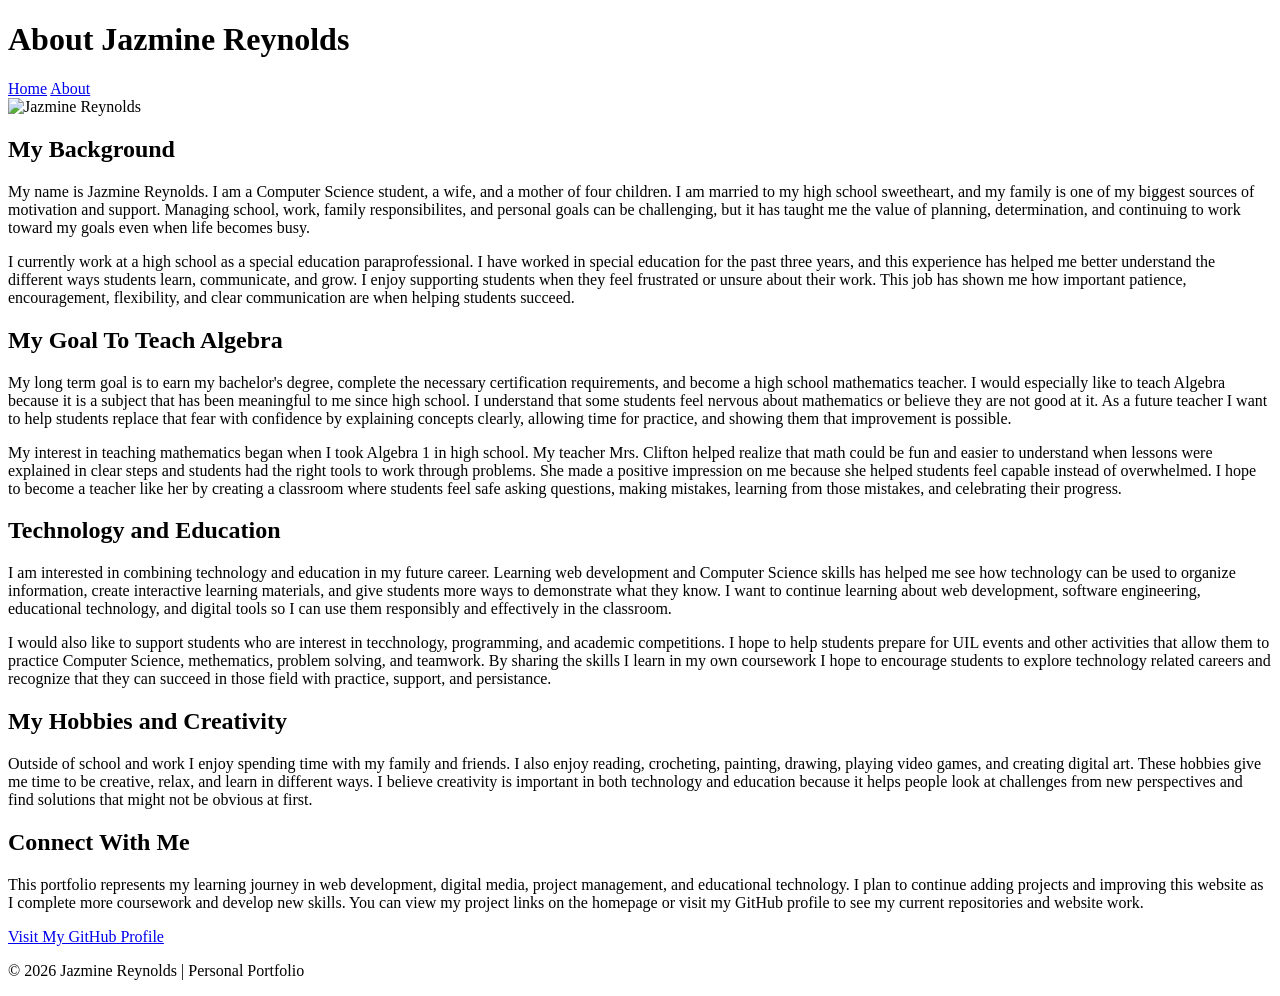
==== about.html @ 49fc0c30 "Update and add content to about.html" ====
<!DOCTYPE html>
<html lang="en">
<head>
    <title> About Me | Jazmine Reynolds </title>
    <meta charset="UTF-8">
    <meta name="viewport" content="width, initial-scale=1.0">
    <link rel="icon" type="image/png" href="me.png">
</head>
<body>
    <header>
        <h1>About Jazmine Reynolds</h1>
        <nav>
            <a href="index.html">Home</a>
            <a href="about.html">About</a>
        </nav>
    </header>
    <Main>
        <img src="me.png" width="150" height="200" alt="Jazmine Reynolds">
        <h2>My Background</h2>
        <p>
            My name is Jazmine Reynolds. I am a Computer Science student, a wife, and a mother of four children.
            I am married to my high school sweetheart, and my family is one of my biggest sources of 
            motivation and support. Managing school, work, family responsibilites, and personal goals can be 
            challenging, but it has taught me the value of planning, determination, and continuing to work toward 
            my goals even when life becomes busy.
        </p>
        <p>
            I currently work at a high school as a special education paraprofessional. I have worked in special 
            education for the past three years, and this experience has helped me better understand the different
            ways students learn, communicate, and grow. I enjoy supporting students when they feel frustrated or 
            unsure about their work. This job has shown me how important patience, encouragement, flexibility, and 
            clear communication are when helping students succeed.
        </p>
        <h2>My Goal To Teach Algebra</h2>
        <p>
            My long term goal is to earn my bachelor's degree, complete the necessary certification requirements, and 
            become a high school mathematics teacher. I would especially like to teach Algebra because it is a subject 
            that has been meaningful to me since high school. I understand that some students feel nervous about 
            mathematics or believe they are not good at it. As a future teacher I want to help students replace that fear
            with confidence by explaining concepts clearly, allowing time for practice, and showing them that improvement is possible.
        </p>
        <p>
            My interest in teaching mathematics began when I took Algebra 1 in high school. My teacher Mrs. Clifton helped
            realize that math could be fun and easier to understand when lessons were explained in clear steps and students
            had the right tools to work through problems. She made a positive impression on me because she helped students
            feel capable instead of overwhelmed. I hope to become a teacher like her by creating a classroom where students
            feel safe asking questions, making mistakes, learning from those mistakes, and celebrating their progress.
        </p>
        <h2>Technology and Education</h2>
        <p>
            I am interested in combining technology and education in my future career. Learning web development and Computer 
            Science skills has helped me see how technology can be used to organize information, create interactive learning
            materials, and give students more ways to demonstrate what they know. I want to continue learning about web development,
            software engineering, educational technology, and digital tools so I can use them responsibly and effectively in the classroom.
        </p>
        <p>
            I would also like to support students who are interest in tecchnology, programming, and academic competitions. I hope to help
            students prepare for UIL events and other activities that allow them to practice Computer Science, methematics, problem solving,
            and teamwork. By sharing the skills I learn in my own coursework I hope to encourage students to explore technology related careers
            and recognize that they can succeed in those field with practice, support, and persistance.
        </p>
        <h2>My Hobbies and Creativity</h2>
        <p>
            Outside of school and work I enjoy spending time with my family and friends. I also enjoy reading, crocheting, painting,
            drawing, playing video games, and creating digital art. These hobbies give me time to be creative, relax, and learn in different ways.
            I believe creativity is important in both technology and education because it helps people look at challenges from new 
            perspectives and find solutions that might not be obvious at first.
        </p>
        <h2>Connect With Me</h2>
        <p>
            This portfolio represents my learning journey in web development, digital media, project management, and educational technology.
            I plan to continue adding projects and improving this website as I complete more coursework and develop new skills. You can view 
            my project links on the homepage or visit my GitHub profile to see my current repositories and website work.
        </p>
        <p>
            <a href="https://github.com/Jayrey122" target="_blank">
                Visit My GitHub Profile
            </a>
        </p>
    </main>
    <footer>
        <p>&copy; 2026 Jazmine Reynolds | Personal Portfolio</p>
    </footer>
</body>
</html>
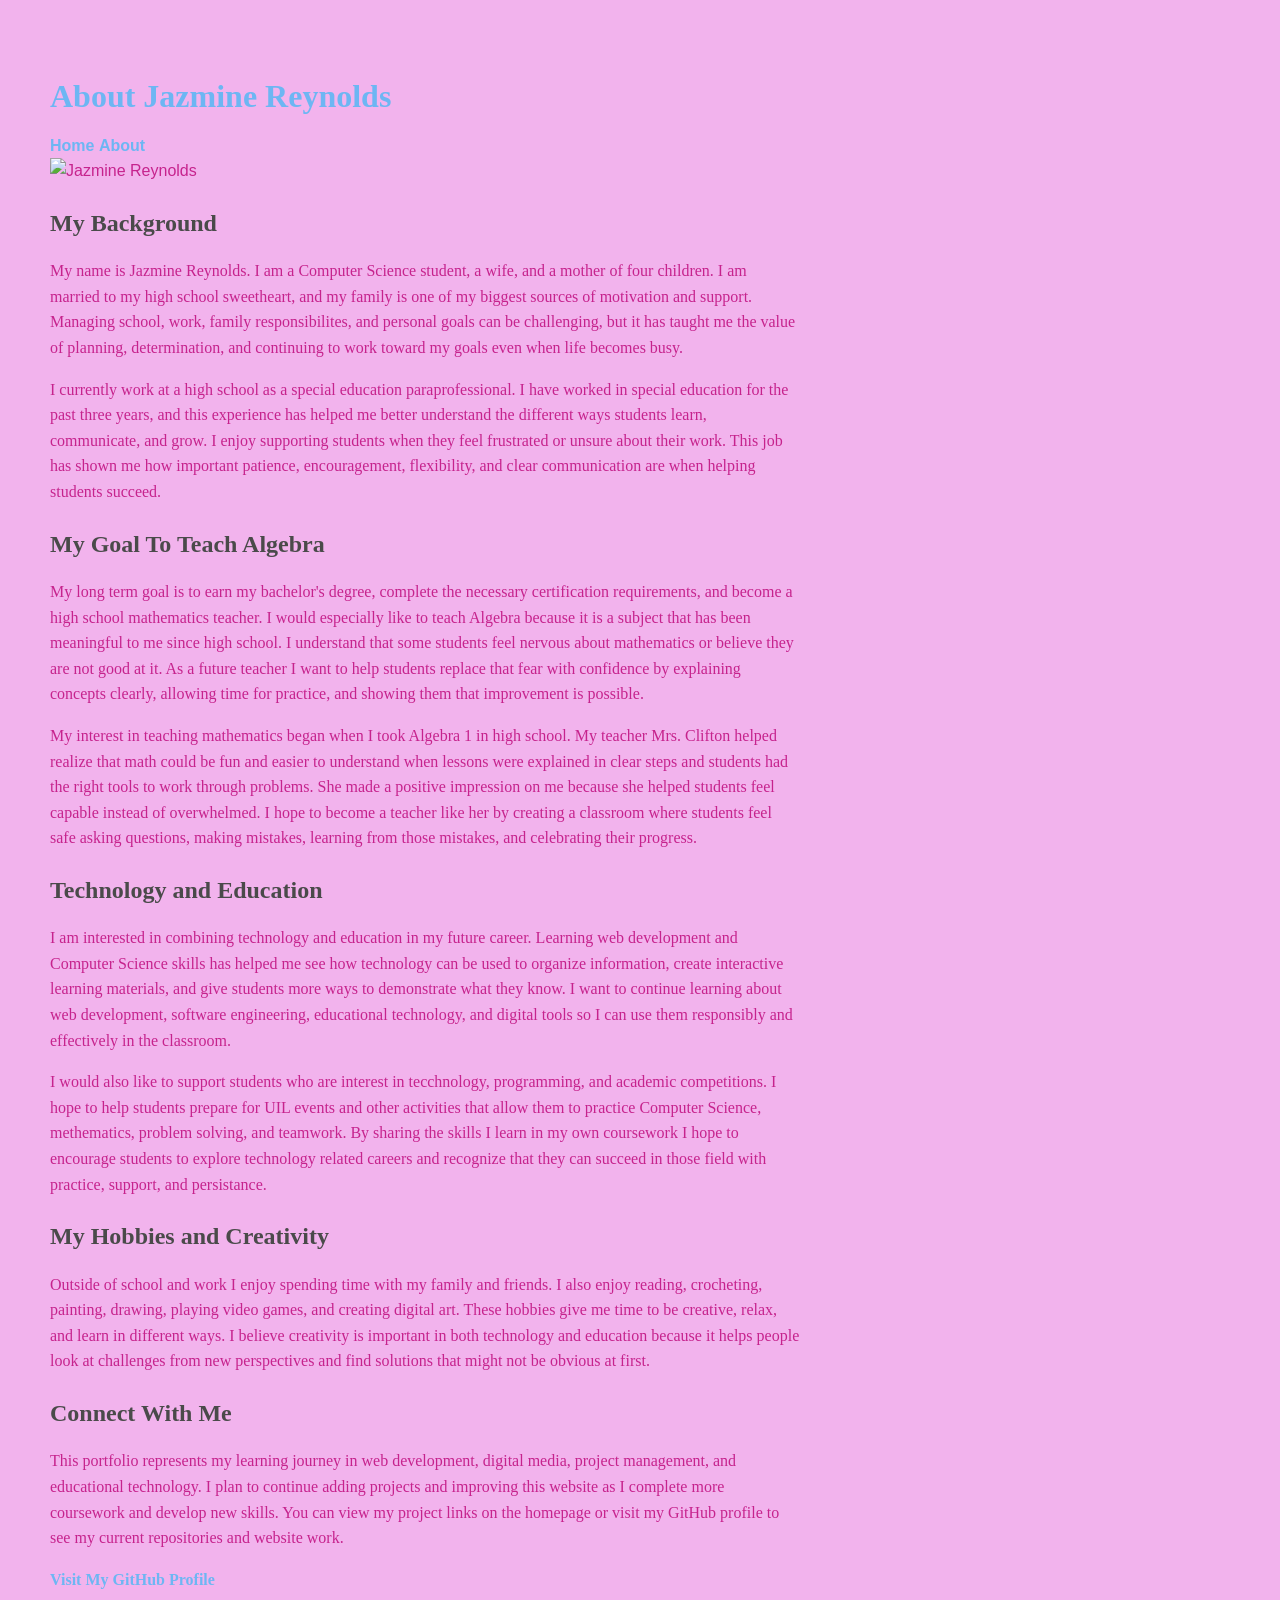
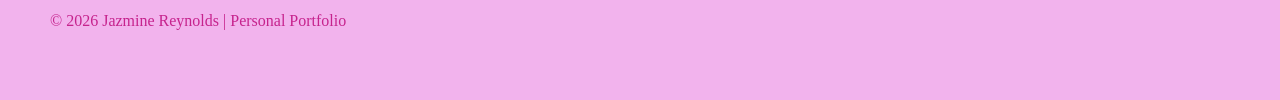
==== commit 42308389: "Adding Style sheet to about" ====
--- a/about.html
+++ b/about.html
@@ -5,6 +5,7 @@
     <meta charset="UTF-8">
     <meta name="viewport" content="width, initial-scale=1.0">
     <link rel="icon" type="image/png" href="me.png">
+    <link rel="stylesheet" href="style.css">
 </head>
 <body>
     <header>
--- a/style.css
+++ b/style.css
@@ -0,0 +1,75 @@
+/* ==========================================================================
+   Assignment 02: Base Styling & Typography
+   CMPA 3301 - Fundamentals of Computing Applications
+   ========================================================================== */
+
+/* 1. Body background and default typography */
+body {
+    background-color: #f2b3ed; /* Soft, light neutral background color */
+    font-family: 'Helvetica';
+    color: #c6238d; /* Soft, light neutral text color */
+    line-height: 1.6;
+    margin: 0;
+    padding: 50px; /* Breathing room around the edges of the viewport */
+}
+
+/* 2. Main heading styling */
+h1 {
+    font-family: Georgia;
+    color: #6db6f3; /* TTU Navy / Professional Accent */
+    margin-bottom: 10px;
+}
+
+/* 3. Subheading styling */
+h2 {
+    font-family: Georgia;
+    color: #4a4a4a; /* TTU Navy / Professional Accent */
+    margin-top: 20px;
+    margin-bottom: 12px;
+}
+
+/* 4. Paragraph styling */
+p {
+    font-family: Georgia;
+    color: #c6238d; /* Soft, light neutral text color */
+    font-size: 1rem;
+    margin-bottom: 16px;
+    max-width: 750px; /* Improves readability across wide monitors */
+}
+
+/* 5. List and link styling */
+ul {
+    margin-bottom: 20px;
+    padding-left: 50px;
+}
+
+li {
+    margin-bottom: 6px;
+}
+
+a {
+    color: #6db6f3; /* TTU Scarlet Accent */
+    text-decoration: none;
+    font-weight: bold;
+}
+
+a:hover {
+    text-decoration: underline;
+}
+/* ==========================================================================
+   Exercise 04: The CSS Box Model in Practice
+   ========================================================================== */
+
+div {
+    width: 500px;                   /* Content width */
+    height: 200px;                  /* Content height */
+    background-color: #faeaf4;       /* Soft gold/yellow fill */
+    border: 3px solid #000000;       /* Noticeable solid border */
+    padding: 50px;                  /* Internal space between text and border */
+    margin: 30px auto;              /* External space; 'auto' centers the box horizontally */
+    
+    /* Optional enhancements for polish */
+    font-weight: bold;
+    color: #000000;
+    text-align: center;
+}
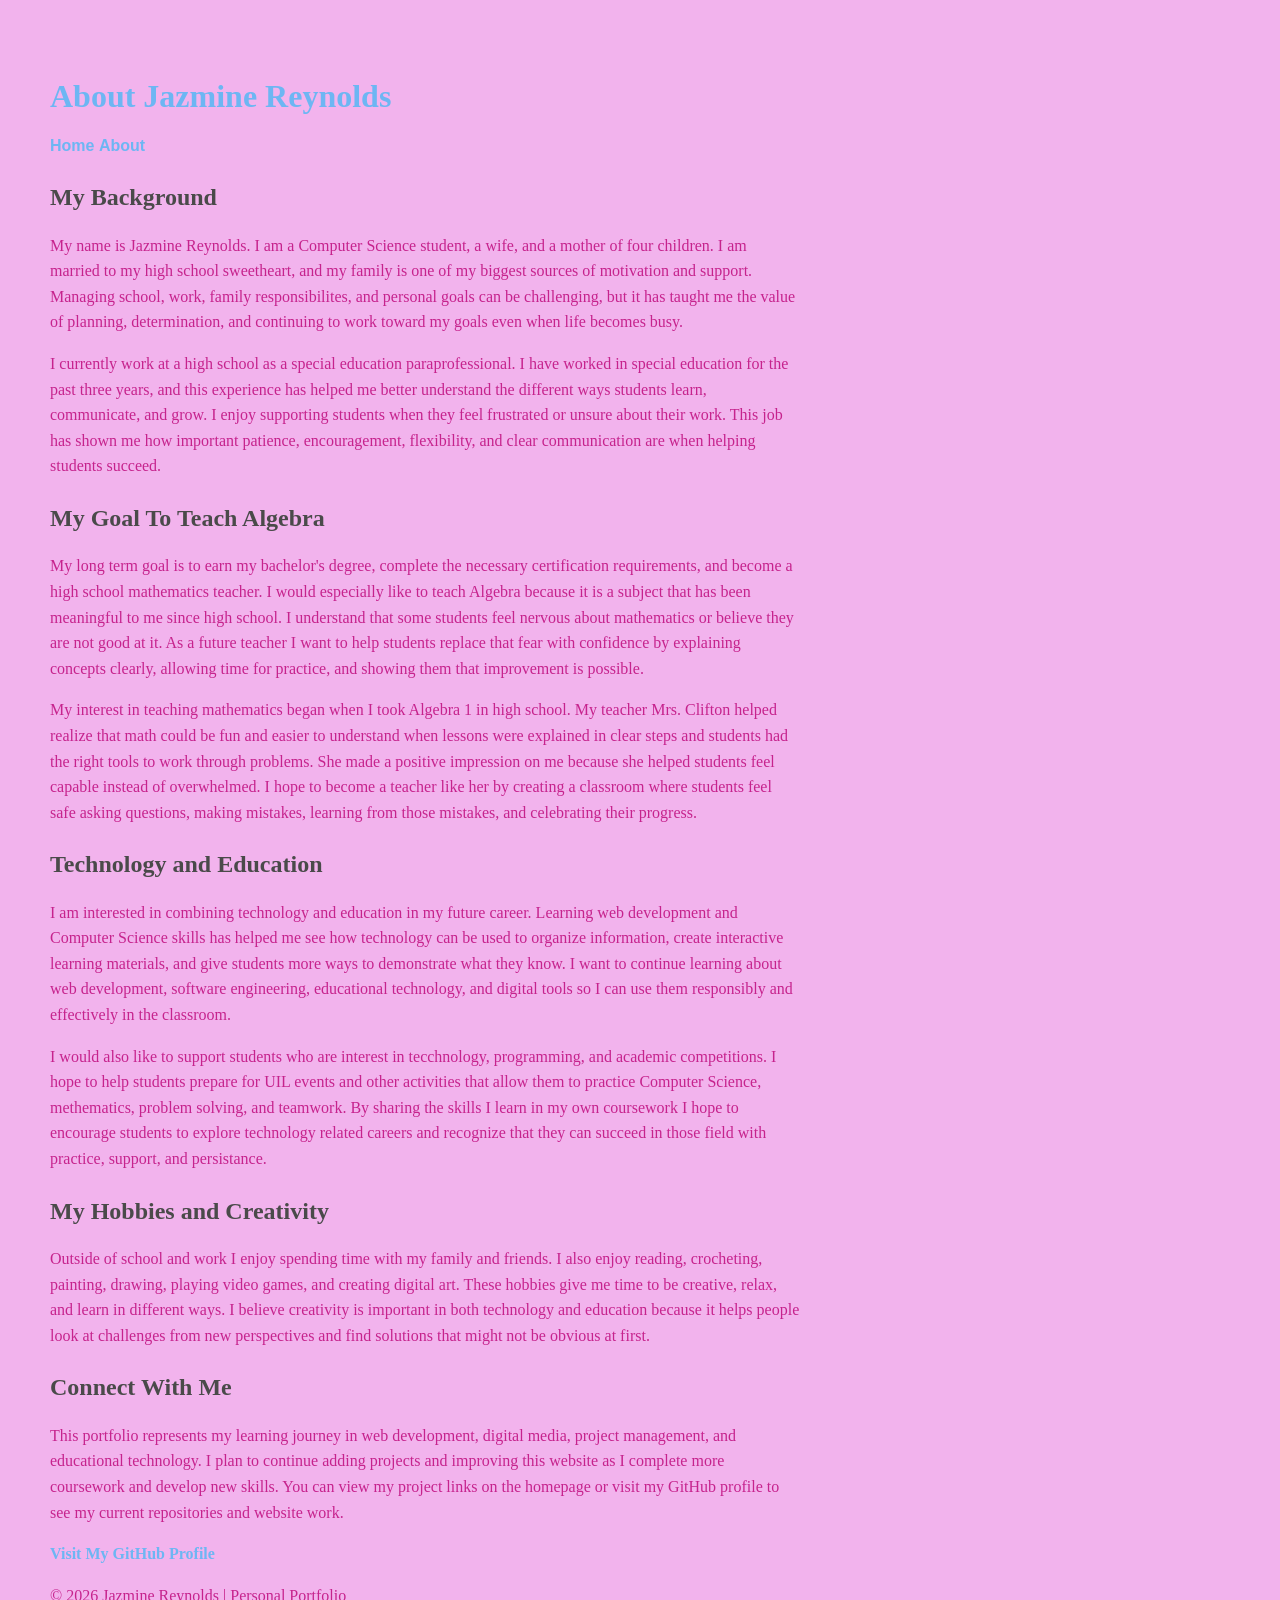
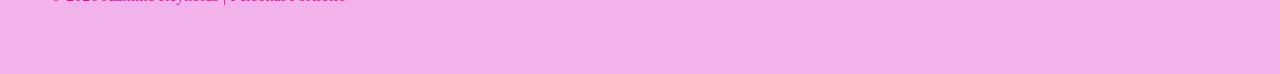
==== commit d9acc499: "Take image out of about me" ====
--- a/about.html
+++ b/about.html
@@ -16,7 +16,6 @@
         </nav>
     </header>
     <Main>
-        <img src="me.png" width="150" height="200" alt="Jazmine Reynolds">
         <h2>My Background</h2>
         <p>
             My name is Jazmine Reynolds. I am a Computer Science student, a wife, and a mother of four children.
